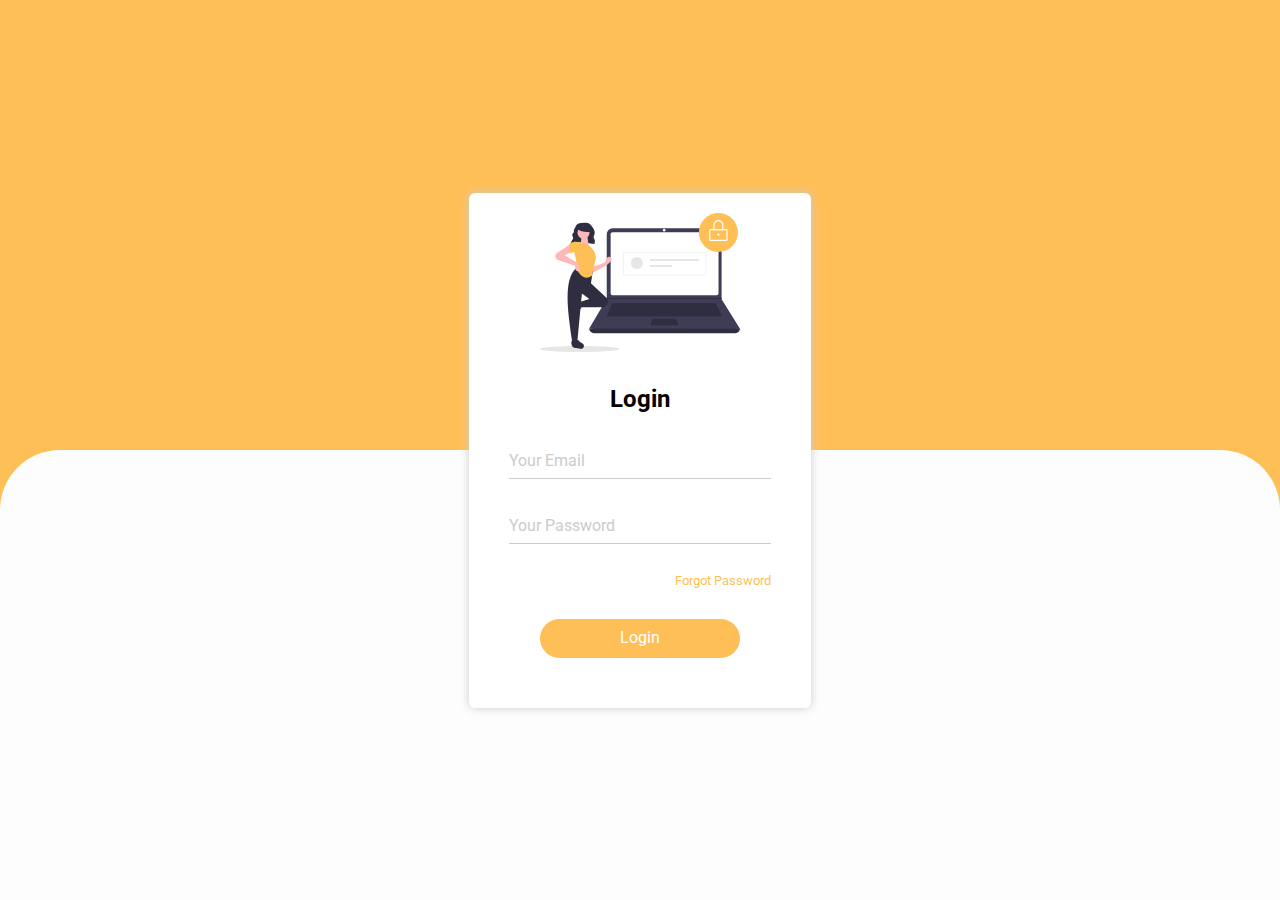
==== login.html @ 1da990e7 "first commit" ====
<!DOCTYPE html>
<html lang="en">
<head>
    <meta charset="UTF-8">
    <meta http-equiv="X-UA-Compatible" content="IE=edge">
    <meta name="viewport" content="width=device-width, initial-scale=1.0">
    <!-- google font -->
    <link rel="preconnect" href="https://fonts.googleapis.com">
    <link rel="preconnect" href="https://fonts.gstatic.com" crossorigin>
    <link href="https://fonts.googleapis.com/css2?family=Roboto:wght@400;500;700&display=swap" rel="stylesheet">
    <!-- link normalize -->
    <link rel="stylesheet" href="./assets/css/normalise.css">
    <!-- Font awsome -->
    <link rel="stylesheet" href="./assets/css/all.min.css">
    <!-- style css -->
    <link rel="stylesheet" href="./assets/css/login.css">
    <title>Login</title>
</head>
<body>
    <section class="login">
        <div class="container">
            <div class="image">
                <img src="./assets/images/login/secure_login.svg" alt="">
            </div>
            <h2 class="title">login</h2>
            <form action="#">
            
                <div class="email">
                    <input type="email" name="email" id="email" placeholder="Your Email">
                </div>
                <div class="password">
                    <input type="password" name="password" id="password" placeholder="Your Password">
                </div>
                <div class="forgot-password">
                    <a href="#">forgot password</a>
                </div>
                <div class="submit">
                    <input type="submit" value="login" class="btn-login">
                </div>
            </form>
        </div>
    </section>
</body>
</html>
---- assets/css/normalise.css ----
/*! normalize.css v8.0.1 | MIT License | github.com/necolas/normalize.css */

/* Document
   ========================================================================== */

/**
 * 1. Correct the line height in all browsers.
 * 2. Prevent adjustments of font size after orientation changes in iOS.
 */

html {
  line-height: 1.15; /* 1 */
  -webkit-text-size-adjust: 100%; /* 2 */
}

/* Sections
   ========================================================================== */

/**
 * Remove the margin in all browsers.
 */

body {
  margin: 0;
}

/**
 * Render the `main` element consistently in IE.
 */

main {
  display: block;
}

/**
 * Correct the font size and margin on `h1` elements within `section` and
 * `article` contexts in Chrome, Firefox, and Safari.
 */

h1 {
  font-size: 2em;
  margin: 0.67em 0;
}

/* Grouping content
   ========================================================================== */

/**
 * 1. Add the correct box sizing in Firefox.
 * 2. Show the overflow in Edge and IE.
 */

hr {
  box-sizing: content-box; /* 1 */
  height: 0; /* 1 */
  overflow: visible; /* 2 */
}

/**
 * 1. Correct the inheritance and scaling of font size in all browsers.
 * 2. Correct the odd `em` font sizing in all browsers.
 */

pre {
  font-family: monospace, monospace; /* 1 */
  font-size: 1em; /* 2 */
}

/* Text-level semantics
   ========================================================================== */

/**
 * Remove the gray background on active links in IE 10.
 */

a {
  background-color: transparent;
}

/**
 * 1. Remove the bottom border in Chrome 57-
 * 2. Add the correct text decoration in Chrome, Edge, IE, Opera, and Safari.
 */

abbr[title] {
  border-bottom: none; /* 1 */
  text-decoration: underline; /* 2 */
  text-decoration: underline dotted; /* 2 */
}

/**
 * Add the correct font weight in Chrome, Edge, and Safari.
 */

b,
strong {
  font-weight: bolder;
}

/**
 * 1. Correct the inheritance and scaling of font size in all browsers.
 * 2. Correct the odd `em` font sizing in all browsers.
 */

code,
kbd,
samp {
  font-family: monospace, monospace; /* 1 */
  font-size: 1em; /* 2 */
}

/**
 * Add the correct font size in all browsers.
 */

small {
  font-size: 80%;
}

/**
 * Prevent `sub` and `sup` elements from affecting the line height in
 * all browsers.
 */

sub,
sup {
  font-size: 75%;
  line-height: 0;
  position: relative;
  vertical-align: baseline;
}

sub {
  bottom: -0.25em;
}

sup {
  top: -0.5em;
}

/* Embedded content
   ========================================================================== */

/**
 * Remove the border on images inside links in IE 10.
 */

img {
  border-style: none;
}

/* Forms
   ========================================================================== */

/**
 * 1. Change the font styles in all browsers.
 * 2. Remove the margin in Firefox and Safari.
 */

button,
input,
optgroup,
select,
textarea {
  font-family: inherit; /* 1 */
  font-size: 100%; /* 1 */
  line-height: 1.15; /* 1 */
  margin: 0; /* 2 */
}

/**
 * Show the overflow in IE.
 * 1. Show the overflow in Edge.
 */

button,
input { /* 1 */
  overflow: visible;
}

/**
 * Remove the inheritance of text transform in Edge, Firefox, and IE.
 * 1. Remove the inheritance of text transform in Firefox.
 */

button,
select { /* 1 */
  text-transform: none;
}

/**
 * Correct the inability to style clickable types in iOS and Safari.
 */

button,
[type="button"],
[type="reset"],
[type="submit"] {
  -webkit-appearance: button;
}

/**
 * Remove the inner border and padding in Firefox.
 */

button::-moz-focus-inner,
[type="button"]::-moz-focus-inner,
[type="reset"]::-moz-focus-inner,
[type="submit"]::-moz-focus-inner {
  border-style: none;
  padding: 0;
}

/**
 * Restore the focus styles unset by the previous rule.
 */

button:-moz-focusring,
[type="button"]:-moz-focusring,
[type="reset"]:-moz-focusring,
[type="submit"]:-moz-focusring {
  outline: 1px dotted ButtonText;
}

/**
 * Correct the padding in Firefox.
 */

fieldset {
  padding: 0.35em 0.75em 0.625em;
}

/**
 * 1. Correct the text wrapping in Edge and IE.
 * 2. Correct the color inheritance from `fieldset` elements in IE.
 * 3. Remove the padding so developers are not caught out when they zero out
 *    `fieldset` elements in all browsers.
 */

legend {
  box-sizing: border-box; /* 1 */
  color: inherit; /* 2 */
  display: table; /* 1 */
  max-width: 100%; /* 1 */
  padding: 0; /* 3 */
  white-space: normal; /* 1 */
}

/**
 * Add the correct vertical alignment in Chrome, Firefox, and Opera.
 */

progress {
  vertical-align: baseline;
}

/**
 * Remove the default vertical scrollbar in IE 10+.
 */

textarea {
  overflow: auto;
}

/**
 * 1. Add the correct box sizing in IE 10.
 * 2. Remove the padding in IE 10.
 */

[type="checkbox"],
[type="radio"] {
  box-sizing: border-box; /* 1 */
  padding: 0; /* 2 */
}

/**
 * Correct the cursor style of increment and decrement buttons in Chrome.
 */

[type="number"]::-webkit-inner-spin-button,
[type="number"]::-webkit-outer-spin-button {
  height: auto;
}

/**
 * 1. Correct the odd appearance in Chrome and Safari.
 * 2. Correct the outline style in Safari.
 */

[type="search"] {
  -webkit-appearance: textfield; /* 1 */
  outline-offset: -2px; /* 2 */
}

/**
 * Remove the inner padding in Chrome and Safari on macOS.
 */

[type="search"]::-webkit-search-decoration {
  -webkit-appearance: none;
}

/**
 * 1. Correct the inability to style clickable types in iOS and Safari.
 * 2. Change font properties to `inherit` in Safari.
 */

::-webkit-file-upload-button {
  -webkit-appearance: button; /* 1 */
  font: inherit; /* 2 */
}

/* Interactive
   ========================================================================== */

/*
 * Add the correct display in Edge, IE 10+, and Firefox.
 */

details {
  display: block;
}

/*
 * Add the correct display in all browsers.
 */

summary {
  display: list-item;
}

/* Misc
   ========================================================================== */

/**
 * Add the correct display in IE 10+.
 */

template {
  display: none;
}

/**
 * Add the correct display in IE 10.
 */

[hidden] {
  display: none;
}
---- assets/css/login.css ----
*{
    box-sizing: border-box;
    margin: 0;
    padding: 0;
}

a {
    text-decoration: none;
}

html {
    scroll-behavior: smooth;
    font-size: 16px;
}

body {
    font-family: 'Roboto', sans-serif;
}

.login {
    position: relative;
    min-height: 100vh;
    display: flex;
    align-items: center;
    justify-content: center;
}

.login::before,
.login::after {
    content: "";
    position: absolute;
    width: 100%;
}

.login::before {
    top: 0;
    left: 0;
    z-index: -1;
    background-color: #ffbf57;
    height: 100%;
}

.login::after {
    bottom: 0;
    left: 0;
    background-color: rgb(253, 253, 253);
    border-top-right-radius: 60px;
    border-top-left-radius: 60px;
    height: 50%;
    z-index: -1;
}

.login .container {
    width: 342px;;
    box-shadow: 0 0 10px #ccc;
    border-radius: 6px;
    background-color: white;
    padding: 20px 40px;
}

@media (max-width:771px) {
    .login .container {
        width: 320px;
    }
}
 
.login .container .image {
    width: 200px;
    margin: auto;
    margin-bottom: 30px;
}

.login .container .image img {
    max-width: 100%;
}

.login .container  .title {
    text-align: center;
    text-transform: capitalize;
    margin-bottom: 30px;
}

.login .container form {
    width: 100%;
}

.login .container form > div {
    margin-bottom: 30px;
}

.login .container form input:not([type="submit"]) {
    width: 100%;
    border-top: none;
    border-left: none;
    border-right: none;
    border-bottom: 1px solid #ccc;
    outline: none;
    padding: 8px 0;
}

.login .container form input::placeholder {
    color: #ccc;
}


.login .container form .forgot-password {
    text-align: right;
    text-transform: capitalize;
    font-size: 0.80em;
}

.login .container form .forgot-password a {
    color: #ffbf57;
}

.login .container form .btn-login {
    display: block;
    width: 200px;
    margin: auto;
    border: none;
    padding: 10px;
    border-radius: 50px;
    background-color: #ffbf57;
    color: white;
    text-transform: capitalize;
    cursor: pointer;
    transition: 0.5s linear;
}

.login .container form .btn-login:hover {
    background-color: #ffbf57bc;
}
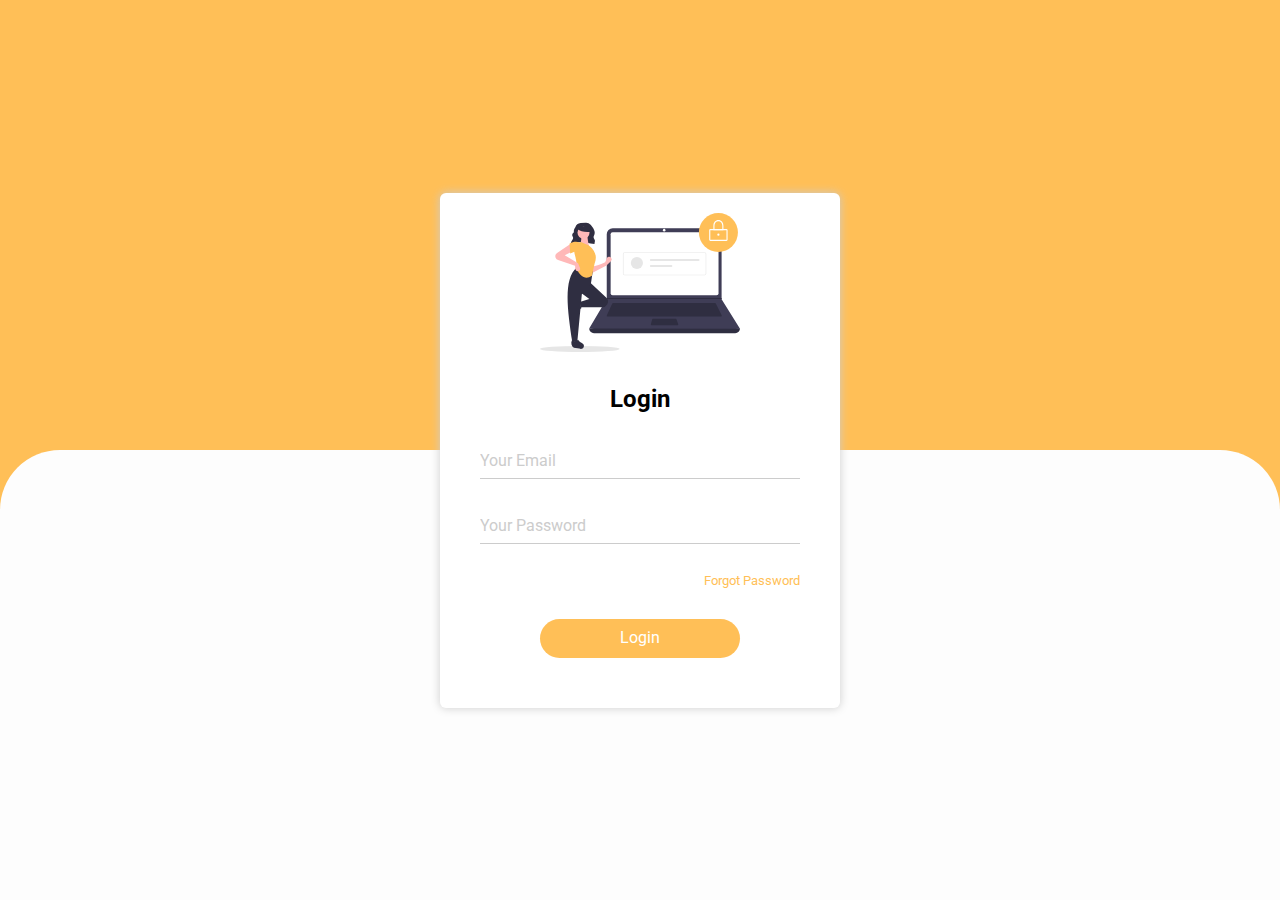
==== commit 4818b61f: "first commit" ====
--- a/login.html
+++ b/login.html
@@ -24,12 +24,13 @@
             </div>
             <h2 class="title">login</h2>
             <form action="#">
-            
                 <div class="email">
                     <input type="email" name="email" id="email" placeholder="Your Email">
+                    <small data-email></small>
                 </div>
                 <div class="password">
                     <input type="password" name="password" id="password" placeholder="Your Password">
+                    <small data-password></small>
                 </div>
                 <div class="forgot-password">
                     <a href="#">forgot password</a>
@@ -40,5 +41,6 @@
             </form>
         </div>
     </section>
+    <script src="/assets/js/login.js"></script>
 </body>
 </html>--- a/assets/css/login.css
+++ b/assets/css/login.css
@@ -15,6 +15,14 @@
 
 body {
     font-family: 'Roboto', sans-serif;
+}
+
+.error {
+    color: red;
+}
+
+.success {
+    color: green;
 }
 
 .login {
@@ -51,7 +59,7 @@
 }
 
 .login .container {
-    width: 342px;;
+    width: 400px;;
     box-shadow: 0 0 10px #ccc;
     border-radius: 6px;
     background-color: white;
